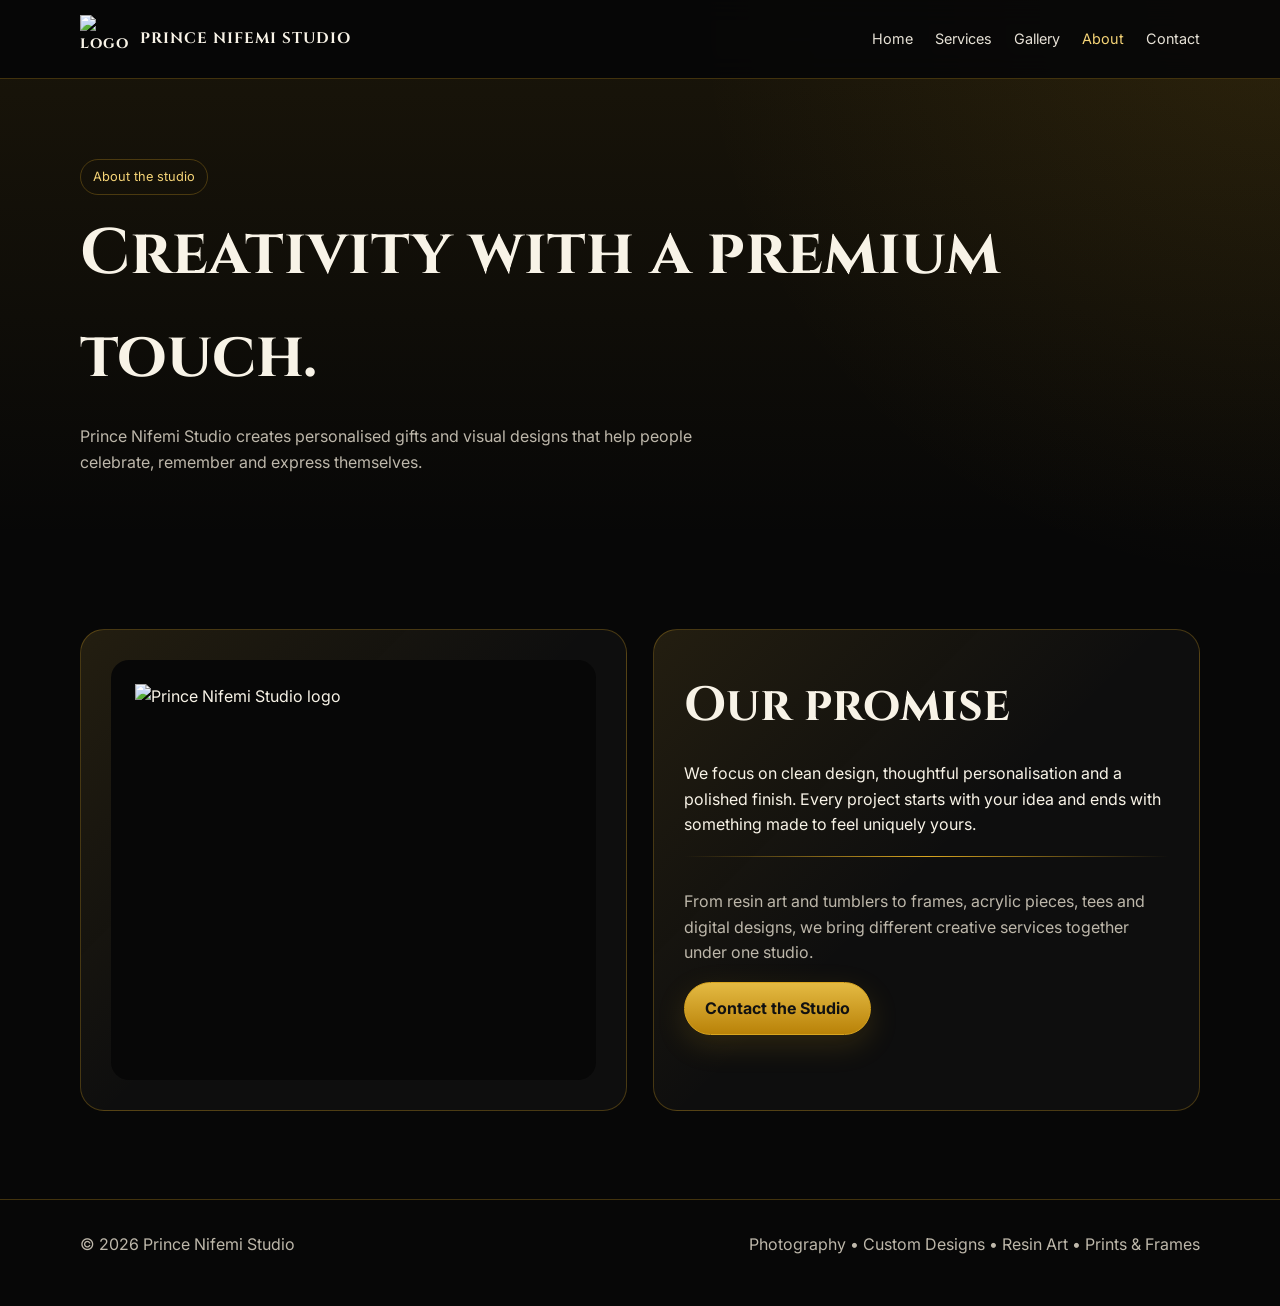
==== about.html @ 777e2f5a "Add files via upload" ====
<!doctype html><html lang="en"><head><meta charset="utf-8"><meta name="viewport" content="width=device-width,initial-scale=1"><title>About | Prince Nifemi Studio</title><link rel="stylesheet" href="style.css"></head><body>
<header class="nav"><div class="container nav-inner"><a class="brand" href="index.html"><img src="assets/logo.png" alt="logo"><span>PRINCE NIFEMI STUDIO</span></a><button class="menu">☰</button><nav class="nav-links"><a href="index.html">Home</a><a href="shop.html">Services</a><a href="gallery.html">Gallery</a><a class="active" href="about.html">About</a><a href="contact.html">Contact</a></nav></div></header>
<section class="page-hero"><div class="container"><span class="pill">About the studio</span><h1>Creativity with a premium touch.</h1><p class="section-intro">Prince Nifemi Studio creates personalised gifts and visual designs that help people celebrate, remember and express themselves.</p></div></section>
<section class="section"><div class="container split"><div class="feature"><img src="assets/logo.png" alt="Prince Nifemi Studio logo" style="object-fit:contain;background:#070707;padding:24px"></div><div class="feature"><h2>Our promise</h2><p>We focus on clean design, thoughtful personalisation and a polished finish. Every project starts with your idea and ends with something made to feel uniquely yours.</p><div class="goldline"></div><p class="section-intro">From resin art and tumblers to frames, acrylic pieces, tees and digital designs, we bring different creative services together under one studio.</p><a class="btn" href="contact.html">Contact the Studio</a></div></div></section>
<footer class="footer"><div class="container footer-inner"><div>© <span data-year></span> Prince Nifemi Studio</div><div>Photography • Custom Designs • Resin Art • Prints & Frames</div></div></footer><script src="script.js"></script></body></html>
---- style.css ----
@import url('https://fonts.googleapis.com/css2?family=Cinzel:wght@500;600;700&family=Inter:wght@400;500;600;700&family=Playfair+Display:ital,wght@0,500;1,500&display=swap');
:root{--bg:#070707;--panel:#101010;--gold:#d9a520;--gold2:#f5d477;--cream:#f8f3e7;--muted:#bdb7aa;--line:rgba(217,165,32,.28);--shadow:0 18px 60px rgba(0,0,0,.45)}
*{box-sizing:border-box}html{scroll-behavior:smooth}body{margin:0;background:radial-gradient(circle at top right,rgba(217,165,32,.10),transparent 32%),var(--bg);color:var(--cream);font-family:Inter,system-ui,sans-serif;line-height:1.6}a{color:inherit;text-decoration:none}img{max-width:100%;display:block}.container{width:min(1120px,92%);margin:auto}.nav{position:sticky;top:0;z-index:20;background:rgba(7,7,7,.88);backdrop-filter:blur(14px);border-bottom:1px solid var(--line)}.nav-inner{height:78px;display:flex;align-items:center;justify-content:space-between;gap:20px}.brand{display:flex;align-items:center;gap:12px;font-family:Cinzel,serif;letter-spacing:1px;font-weight:700}.brand img{width:48px;height:48px;object-fit:contain}.brand span{font-size:.95rem}.nav-links{display:flex;gap:22px;align-items:center}.nav-links a{color:#e7e2d7;font-size:.9rem}.nav-links a:hover,.nav-links a.active{color:var(--gold2)}.menu{display:none;border:1px solid var(--line);background:transparent;color:var(--cream);padding:9px 11px;border-radius:10px}.hero{min-height:calc(100vh - 78px);display:grid;place-items:center;position:relative;overflow:hidden}.hero:before{content:"";position:absolute;inset:0;background:linear-gradient(90deg,rgba(0,0,0,.98),rgba(0,0,0,.78),rgba(0,0,0,.65)),url('assets/product-1.jpg') center/cover;filter:saturate(.9)}.hero-inner{position:relative;display:grid;grid-template-columns:1.05fr .95fr;gap:40px;align-items:center;padding:72px 0}.eyebrow{text-transform:uppercase;letter-spacing:4px;color:var(--gold2);font-size:.76rem;font-weight:700}.hero h1{font-family:Cinzel,serif;font-size:clamp(2.6rem,6vw,5.4rem);line-height:1.03;margin:14px 0 18px}.hero h1 span{color:var(--gold2)}.hero p{font-size:1.08rem;color:#ded8cc;max-width:620px}.cta-row{display:flex;gap:12px;flex-wrap:wrap;margin-top:28px}.btn{display:inline-flex;align-items:center;justify-content:center;padding:13px 20px;border-radius:999px;font-weight:700;border:1px solid var(--gold);background:linear-gradient(180deg,#e4ba43,#b98208);color:#111;box-shadow:0 10px 30px rgba(217,165,32,.16)}.btn.secondary{background:transparent;color:var(--cream)}.btn.secondary:hover{background:rgba(255,255,255,.04)}.hero-card{background:rgba(10,10,10,.72);border:1px solid var(--line);border-radius:28px;padding:22px;box-shadow:var(--shadow)}.hero-card img{border-radius:18px;aspect-ratio:4/5;object-fit:cover}.section{padding:88px 0}.section-head{display:flex;justify-content:space-between;gap:24px;align-items:end;margin-bottom:28px}.section h2{font-family:Cinzel,serif;font-size:clamp(1.9rem,4vw,3rem);margin:8px 0}.section-intro{color:var(--muted);max-width:650px}.goldline{height:1px;background:linear-gradient(90deg,transparent,var(--gold),transparent);margin:18px 0 32px}.grid{display:grid;gap:20px}.services{grid-template-columns:repeat(4,1fr)}.card{background:linear-gradient(180deg,#111,#0b0b0b);border:1px solid rgba(255,255,255,.08);border-radius:22px;padding:24px;transition:.25s;box-shadow:0 12px 40px rgba(0,0,0,.25)}.card:hover{transform:translateY(-4px);border-color:var(--line)}.icon{width:46px;height:46px;display:grid;place-items:center;border:1px solid var(--line);border-radius:50%;color:var(--gold2);font-size:1.25rem;margin-bottom:16px}.card h3{margin:0 0 7px;font-family:Cinzel,serif;font-size:1.15rem}.card p{color:var(--muted);margin:0}.gallery{grid-template-columns:repeat(3,1fr)}.gallery-item{overflow:hidden;border-radius:20px;border:1px solid rgba(255,255,255,.08);background:#0d0d0d}.gallery-item img,.gallery-item video{width:100%;aspect-ratio:4/5;object-fit:cover}.gallery-caption{padding:16px}.gallery-caption strong{font-family:Cinzel,serif}.split{display:grid;grid-template-columns:1fr 1fr;gap:26px;align-items:stretch}.feature{background:linear-gradient(135deg,rgba(217,165,32,.1),transparent 50%),#0e0e0e;border:1px solid var(--line);border-radius:24px;padding:30px}.feature img{border-radius:18px;height:100%;min-height:420px;object-fit:cover}.stats{display:grid;grid-template-columns:repeat(3,1fr);gap:15px;margin-top:24px}.stat{padding:18px;border-top:1px solid var(--line);border-bottom:1px solid var(--line)}.stat strong{display:block;font-family:Cinzel,serif;font-size:1.15rem}.contact-grid{display:grid;grid-template-columns:1.1fr .9fr;gap:24px}.contact-box{background:#0e0e0e;border:1px solid var(--line);border-radius:24px;padding:28px}.contact-row{display:flex;gap:14px;align-items:flex-start;padding:15px 0;border-bottom:1px solid rgba(255,255,255,.07)}.contact-row:last-child{border-bottom:0}.qr{width:190px;background:#fff;padding:9px;border-radius:14px;margin-top:15px}.footer{border-top:1px solid var(--line);padding:32px 0 48px;color:var(--muted)}.footer-inner{display:flex;justify-content:space-between;gap:20px;flex-wrap:wrap}.small{font-size:.88rem;color:var(--muted)}.page-hero{padding:80px 0 50px;background:linear-gradient(180deg,rgba(217,165,32,.08),transparent)}.page-hero h1{font-family:Cinzel,serif;font-size:clamp(2.2rem,5vw,4rem);margin:8px 0}.pill{display:inline-block;border:1px solid var(--line);padding:7px 12px;border-radius:999px;font-size:.8rem;color:var(--gold2)}
@media(max-width:900px){.hero-inner,.split,.contact-grid{grid-template-columns:1fr}.services{grid-template-columns:repeat(2,1fr)}.gallery{grid-template-columns:repeat(2,1fr)}.nav-links{display:none;position:absolute;top:78px;left:0;right:0;background:#090909;padding:18px 4%;border-bottom:1px solid var(--line);flex-direction:column;align-items:flex-start}.nav-links.open{display:flex}.menu{display:block}}
@media(max-width:600px){.services,.gallery,.stats{grid-template-columns:1fr}.hero-inner{padding:52px 0}.section{padding:68px 0}.brand span{font-size:.82rem}.hero-card{padding:12px}.nav-inner{height:70px}.nav-links{top:70px}}
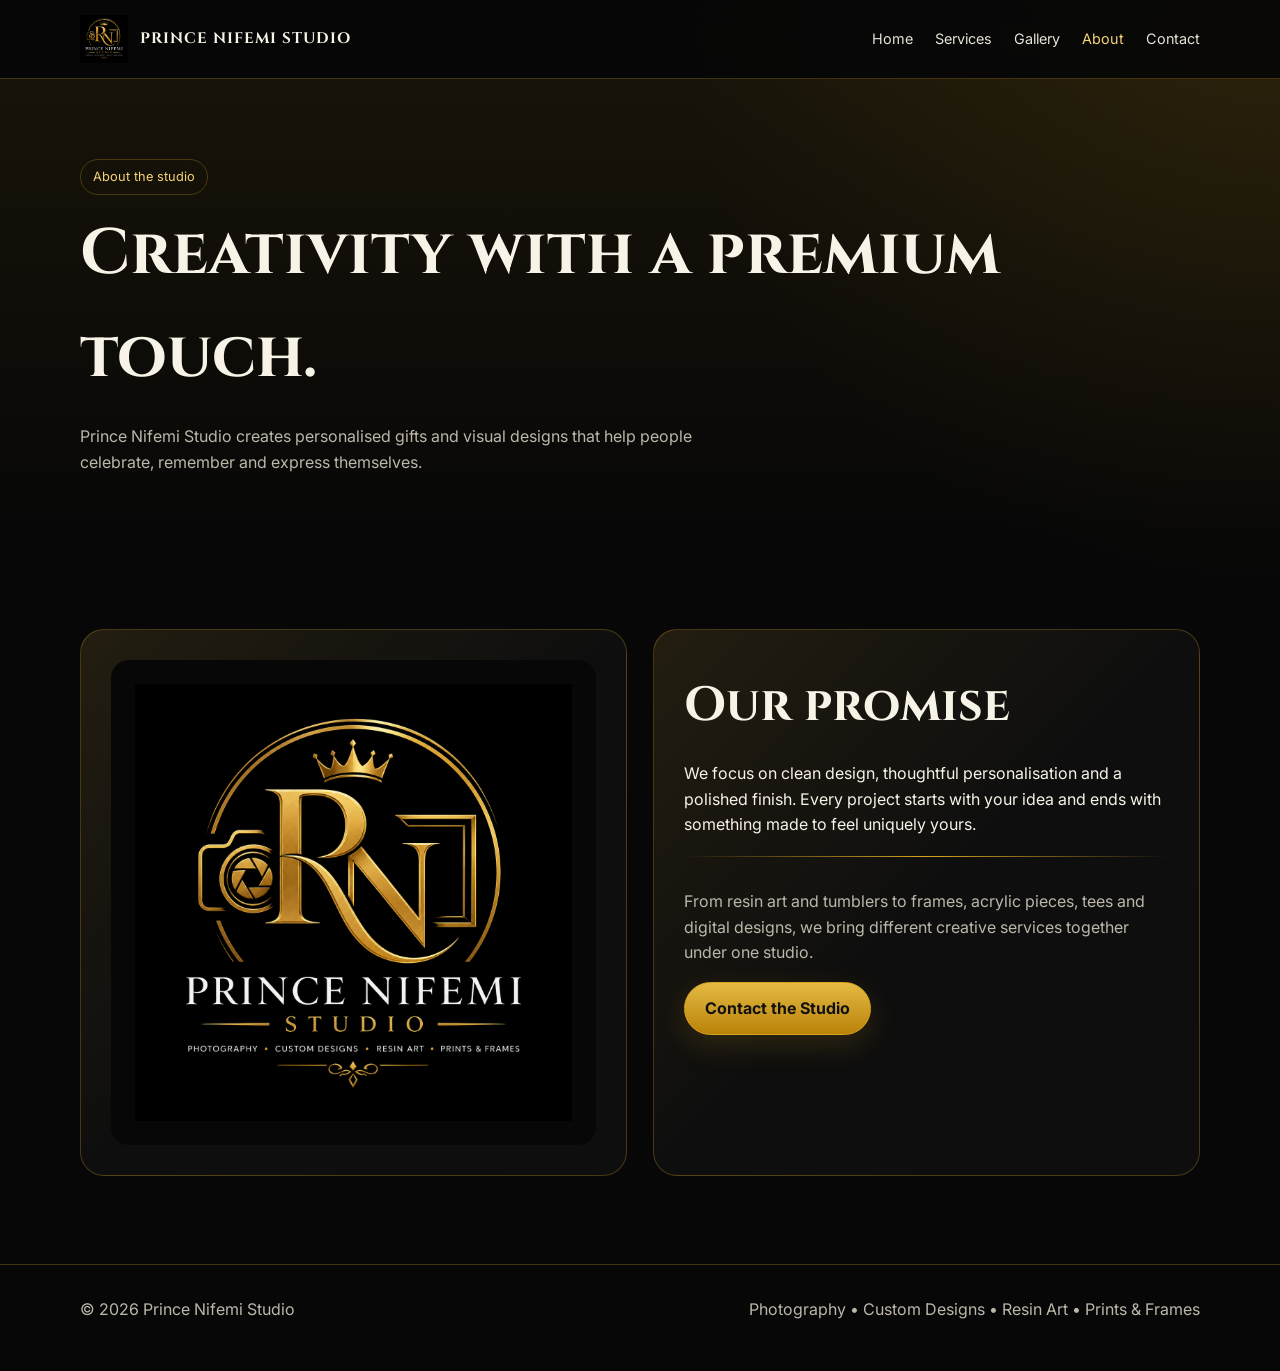
==== commit b0ce59a4: "Add files via upload" ====
--- a/about.html
+++ b/about.html
@@ -1,5 +1,5 @@
 <!doctype html><html lang="en"><head><meta charset="utf-8"><meta name="viewport" content="width=device-width,initial-scale=1"><title>About | Prince Nifemi Studio</title><link rel="stylesheet" href="style.css"></head><body>
-<header class="nav"><div class="container nav-inner"><a class="brand" href="index.html"><img src="assets/logo.png" alt="logo"><span>PRINCE NIFEMI STUDIO</span></a><button class="menu">☰</button><nav class="nav-links"><a href="index.html">Home</a><a href="shop.html">Services</a><a href="gallery.html">Gallery</a><a class="active" href="about.html">About</a><a href="contact.html">Contact</a></nav></div></header>
+<header class="nav"><div class="container nav-inner"><a class="brand" href="index.html"><img src="logo.png" alt="logo"><span>PRINCE NIFEMI STUDIO</span></a><button class="menu">☰</button><nav class="nav-links"><a href="index.html">Home</a><a href="shop.html">Services</a><a href="gallery.html">Gallery</a><a class="active" href="about.html">About</a><a href="contact.html">Contact</a></nav></div></header>
 <section class="page-hero"><div class="container"><span class="pill">About the studio</span><h1>Creativity with a premium touch.</h1><p class="section-intro">Prince Nifemi Studio creates personalised gifts and visual designs that help people celebrate, remember and express themselves.</p></div></section>
-<section class="section"><div class="container split"><div class="feature"><img src="assets/logo.png" alt="Prince Nifemi Studio logo" style="object-fit:contain;background:#070707;padding:24px"></div><div class="feature"><h2>Our promise</h2><p>We focus on clean design, thoughtful personalisation and a polished finish. Every project starts with your idea and ends with something made to feel uniquely yours.</p><div class="goldline"></div><p class="section-intro">From resin art and tumblers to frames, acrylic pieces, tees and digital designs, we bring different creative services together under one studio.</p><a class="btn" href="contact.html">Contact the Studio</a></div></div></section>
+<section class="section"><div class="container split"><div class="feature"><img src="logo.png" alt="Prince Nifemi Studio logo" style="object-fit:contain;background:#070707;padding:24px"></div><div class="feature"><h2>Our promise</h2><p>We focus on clean design, thoughtful personalisation and a polished finish. Every project starts with your idea and ends with something made to feel uniquely yours.</p><div class="goldline"></div><p class="section-intro">From resin art and tumblers to frames, acrylic pieces, tees and digital designs, we bring different creative services together under one studio.</p><a class="btn" href="contact.html">Contact the Studio</a></div></div></section>
 <footer class="footer"><div class="container footer-inner"><div>© <span data-year></span> Prince Nifemi Studio</div><div>Photography • Custom Designs • Resin Art • Prints & Frames</div></div></footer><script src="script.js"></script></body></html>
--- a/style.css
+++ b/style.css
@@ -1,5 +1,5 @@
 @import url('https://fonts.googleapis.com/css2?family=Cinzel:wght@500;600;700&family=Inter:wght@400;500;600;700&family=Playfair+Display:ital,wght@0,500;1,500&display=swap');
 :root{--bg:#070707;--panel:#101010;--gold:#d9a520;--gold2:#f5d477;--cream:#f8f3e7;--muted:#bdb7aa;--line:rgba(217,165,32,.28);--shadow:0 18px 60px rgba(0,0,0,.45)}
-*{box-sizing:border-box}html{scroll-behavior:smooth}body{margin:0;background:radial-gradient(circle at top right,rgba(217,165,32,.10),transparent 32%),var(--bg);color:var(--cream);font-family:Inter,system-ui,sans-serif;line-height:1.6}a{color:inherit;text-decoration:none}img{max-width:100%;display:block}.container{width:min(1120px,92%);margin:auto}.nav{position:sticky;top:0;z-index:20;background:rgba(7,7,7,.88);backdrop-filter:blur(14px);border-bottom:1px solid var(--line)}.nav-inner{height:78px;display:flex;align-items:center;justify-content:space-between;gap:20px}.brand{display:flex;align-items:center;gap:12px;font-family:Cinzel,serif;letter-spacing:1px;font-weight:700}.brand img{width:48px;height:48px;object-fit:contain}.brand span{font-size:.95rem}.nav-links{display:flex;gap:22px;align-items:center}.nav-links a{color:#e7e2d7;font-size:.9rem}.nav-links a:hover,.nav-links a.active{color:var(--gold2)}.menu{display:none;border:1px solid var(--line);background:transparent;color:var(--cream);padding:9px 11px;border-radius:10px}.hero{min-height:calc(100vh - 78px);display:grid;place-items:center;position:relative;overflow:hidden}.hero:before{content:"";position:absolute;inset:0;background:linear-gradient(90deg,rgba(0,0,0,.98),rgba(0,0,0,.78),rgba(0,0,0,.65)),url('assets/product-1.jpg') center/cover;filter:saturate(.9)}.hero-inner{position:relative;display:grid;grid-template-columns:1.05fr .95fr;gap:40px;align-items:center;padding:72px 0}.eyebrow{text-transform:uppercase;letter-spacing:4px;color:var(--gold2);font-size:.76rem;font-weight:700}.hero h1{font-family:Cinzel,serif;font-size:clamp(2.6rem,6vw,5.4rem);line-height:1.03;margin:14px 0 18px}.hero h1 span{color:var(--gold2)}.hero p{font-size:1.08rem;color:#ded8cc;max-width:620px}.cta-row{display:flex;gap:12px;flex-wrap:wrap;margin-top:28px}.btn{display:inline-flex;align-items:center;justify-content:center;padding:13px 20px;border-radius:999px;font-weight:700;border:1px solid var(--gold);background:linear-gradient(180deg,#e4ba43,#b98208);color:#111;box-shadow:0 10px 30px rgba(217,165,32,.16)}.btn.secondary{background:transparent;color:var(--cream)}.btn.secondary:hover{background:rgba(255,255,255,.04)}.hero-card{background:rgba(10,10,10,.72);border:1px solid var(--line);border-radius:28px;padding:22px;box-shadow:var(--shadow)}.hero-card img{border-radius:18px;aspect-ratio:4/5;object-fit:cover}.section{padding:88px 0}.section-head{display:flex;justify-content:space-between;gap:24px;align-items:end;margin-bottom:28px}.section h2{font-family:Cinzel,serif;font-size:clamp(1.9rem,4vw,3rem);margin:8px 0}.section-intro{color:var(--muted);max-width:650px}.goldline{height:1px;background:linear-gradient(90deg,transparent,var(--gold),transparent);margin:18px 0 32px}.grid{display:grid;gap:20px}.services{grid-template-columns:repeat(4,1fr)}.card{background:linear-gradient(180deg,#111,#0b0b0b);border:1px solid rgba(255,255,255,.08);border-radius:22px;padding:24px;transition:.25s;box-shadow:0 12px 40px rgba(0,0,0,.25)}.card:hover{transform:translateY(-4px);border-color:var(--line)}.icon{width:46px;height:46px;display:grid;place-items:center;border:1px solid var(--line);border-radius:50%;color:var(--gold2);font-size:1.25rem;margin-bottom:16px}.card h3{margin:0 0 7px;font-family:Cinzel,serif;font-size:1.15rem}.card p{color:var(--muted);margin:0}.gallery{grid-template-columns:repeat(3,1fr)}.gallery-item{overflow:hidden;border-radius:20px;border:1px solid rgba(255,255,255,.08);background:#0d0d0d}.gallery-item img,.gallery-item video{width:100%;aspect-ratio:4/5;object-fit:cover}.gallery-caption{padding:16px}.gallery-caption strong{font-family:Cinzel,serif}.split{display:grid;grid-template-columns:1fr 1fr;gap:26px;align-items:stretch}.feature{background:linear-gradient(135deg,rgba(217,165,32,.1),transparent 50%),#0e0e0e;border:1px solid var(--line);border-radius:24px;padding:30px}.feature img{border-radius:18px;height:100%;min-height:420px;object-fit:cover}.stats{display:grid;grid-template-columns:repeat(3,1fr);gap:15px;margin-top:24px}.stat{padding:18px;border-top:1px solid var(--line);border-bottom:1px solid var(--line)}.stat strong{display:block;font-family:Cinzel,serif;font-size:1.15rem}.contact-grid{display:grid;grid-template-columns:1.1fr .9fr;gap:24px}.contact-box{background:#0e0e0e;border:1px solid var(--line);border-radius:24px;padding:28px}.contact-row{display:flex;gap:14px;align-items:flex-start;padding:15px 0;border-bottom:1px solid rgba(255,255,255,.07)}.contact-row:last-child{border-bottom:0}.qr{width:190px;background:#fff;padding:9px;border-radius:14px;margin-top:15px}.footer{border-top:1px solid var(--line);padding:32px 0 48px;color:var(--muted)}.footer-inner{display:flex;justify-content:space-between;gap:20px;flex-wrap:wrap}.small{font-size:.88rem;color:var(--muted)}.page-hero{padding:80px 0 50px;background:linear-gradient(180deg,rgba(217,165,32,.08),transparent)}.page-hero h1{font-family:Cinzel,serif;font-size:clamp(2.2rem,5vw,4rem);margin:8px 0}.pill{display:inline-block;border:1px solid var(--line);padding:7px 12px;border-radius:999px;font-size:.8rem;color:var(--gold2)}
+*{box-sizing:border-box}html{scroll-behavior:smooth}body{margin:0;background:radial-gradient(circle at top right,rgba(217,165,32,.10),transparent 32%),var(--bg);color:var(--cream);font-family:Inter,system-ui,sans-serif;line-height:1.6}a{color:inherit;text-decoration:none}img{max-width:100%;display:block}.container{width:min(1120px,92%);margin:auto}.nav{position:sticky;top:0;z-index:20;background:rgba(7,7,7,.88);backdrop-filter:blur(14px);border-bottom:1px solid var(--line)}.nav-inner{height:78px;display:flex;align-items:center;justify-content:space-between;gap:20px}.brand{display:flex;align-items:center;gap:12px;font-family:Cinzel,serif;letter-spacing:1px;font-weight:700}.brand img{width:48px;height:48px;object-fit:contain}.brand span{font-size:.95rem}.nav-links{display:flex;gap:22px;align-items:center}.nav-links a{color:#e7e2d7;font-size:.9rem}.nav-links a:hover,.nav-links a.active{color:var(--gold2)}.menu{display:none;border:1px solid var(--line);background:transparent;color:var(--cream);padding:9px 11px;border-radius:10px}.hero{min-height:calc(100vh - 78px);display:grid;place-items:center;position:relative;overflow:hidden}.hero:before{content:"";position:absolute;inset:0;background:linear-gradient(90deg,rgba(0,0,0,.98),rgba(0,0,0,.78),rgba(0,0,0,.65)),url('product-1.jpg') center/cover;filter:saturate(.9)}.hero-inner{position:relative;display:grid;grid-template-columns:1.05fr .95fr;gap:40px;align-items:center;padding:72px 0}.eyebrow{text-transform:uppercase;letter-spacing:4px;color:var(--gold2);font-size:.76rem;font-weight:700}.hero h1{font-family:Cinzel,serif;font-size:clamp(2.6rem,6vw,5.4rem);line-height:1.03;margin:14px 0 18px}.hero h1 span{color:var(--gold2)}.hero p{font-size:1.08rem;color:#ded8cc;max-width:620px}.cta-row{display:flex;gap:12px;flex-wrap:wrap;margin-top:28px}.btn{display:inline-flex;align-items:center;justify-content:center;padding:13px 20px;border-radius:999px;font-weight:700;border:1px solid var(--gold);background:linear-gradient(180deg,#e4ba43,#b98208);color:#111;box-shadow:0 10px 30px rgba(217,165,32,.16)}.btn.secondary{background:transparent;color:var(--cream)}.btn.secondary:hover{background:rgba(255,255,255,.04)}.hero-card{background:rgba(10,10,10,.72);border:1px solid var(--line);border-radius:28px;padding:22px;box-shadow:var(--shadow)}.hero-card img{border-radius:18px;aspect-ratio:4/5;object-fit:cover}.section{padding:88px 0}.section-head{display:flex;justify-content:space-between;gap:24px;align-items:end;margin-bottom:28px}.section h2{font-family:Cinzel,serif;font-size:clamp(1.9rem,4vw,3rem);margin:8px 0}.section-intro{color:var(--muted);max-width:650px}.goldline{height:1px;background:linear-gradient(90deg,transparent,var(--gold),transparent);margin:18px 0 32px}.grid{display:grid;gap:20px}.services{grid-template-columns:repeat(4,1fr)}.card{background:linear-gradient(180deg,#111,#0b0b0b);border:1px solid rgba(255,255,255,.08);border-radius:22px;padding:24px;transition:.25s;box-shadow:0 12px 40px rgba(0,0,0,.25)}.card:hover{transform:translateY(-4px);border-color:var(--line)}.icon{width:46px;height:46px;display:grid;place-items:center;border:1px solid var(--line);border-radius:50%;color:var(--gold2);font-size:1.25rem;margin-bottom:16px}.card h3{margin:0 0 7px;font-family:Cinzel,serif;font-size:1.15rem}.card p{color:var(--muted);margin:0}.gallery{grid-template-columns:repeat(3,1fr)}.gallery-item{overflow:hidden;border-radius:20px;border:1px solid rgba(255,255,255,.08);background:#0d0d0d}.gallery-item img,.gallery-item video{width:100%;aspect-ratio:4/5;object-fit:cover}.gallery-caption{padding:16px}.gallery-caption strong{font-family:Cinzel,serif}.split{display:grid;grid-template-columns:1fr 1fr;gap:26px;align-items:stretch}.feature{background:linear-gradient(135deg,rgba(217,165,32,.1),transparent 50%),#0e0e0e;border:1px solid var(--line);border-radius:24px;padding:30px}.feature img{border-radius:18px;height:100%;min-height:420px;object-fit:cover}.stats{display:grid;grid-template-columns:repeat(3,1fr);gap:15px;margin-top:24px}.stat{padding:18px;border-top:1px solid var(--line);border-bottom:1px solid var(--line)}.stat strong{display:block;font-family:Cinzel,serif;font-size:1.15rem}.contact-grid{display:grid;grid-template-columns:1.1fr .9fr;gap:24px}.contact-box{background:#0e0e0e;border:1px solid var(--line);border-radius:24px;padding:28px}.contact-row{display:flex;gap:14px;align-items:flex-start;padding:15px 0;border-bottom:1px solid rgba(255,255,255,.07)}.contact-row:last-child{border-bottom:0}.qr{width:190px;background:#fff;padding:9px;border-radius:14px;margin-top:15px}.footer{border-top:1px solid var(--line);padding:32px 0 48px;color:var(--muted)}.footer-inner{display:flex;justify-content:space-between;gap:20px;flex-wrap:wrap}.small{font-size:.88rem;color:var(--muted)}.page-hero{padding:80px 0 50px;background:linear-gradient(180deg,rgba(217,165,32,.08),transparent)}.page-hero h1{font-family:Cinzel,serif;font-size:clamp(2.2rem,5vw,4rem);margin:8px 0}.pill{display:inline-block;border:1px solid var(--line);padding:7px 12px;border-radius:999px;font-size:.8rem;color:var(--gold2)}
 @media(max-width:900px){.hero-inner,.split,.contact-grid{grid-template-columns:1fr}.services{grid-template-columns:repeat(2,1fr)}.gallery{grid-template-columns:repeat(2,1fr)}.nav-links{display:none;position:absolute;top:78px;left:0;right:0;background:#090909;padding:18px 4%;border-bottom:1px solid var(--line);flex-direction:column;align-items:flex-start}.nav-links.open{display:flex}.menu{display:block}}
 @media(max-width:600px){.services,.gallery,.stats{grid-template-columns:1fr}.hero-inner{padding:52px 0}.section{padding:68px 0}.brand span{font-size:.82rem}.hero-card{padding:12px}.nav-inner{height:70px}.nav-links{top:70px}}
